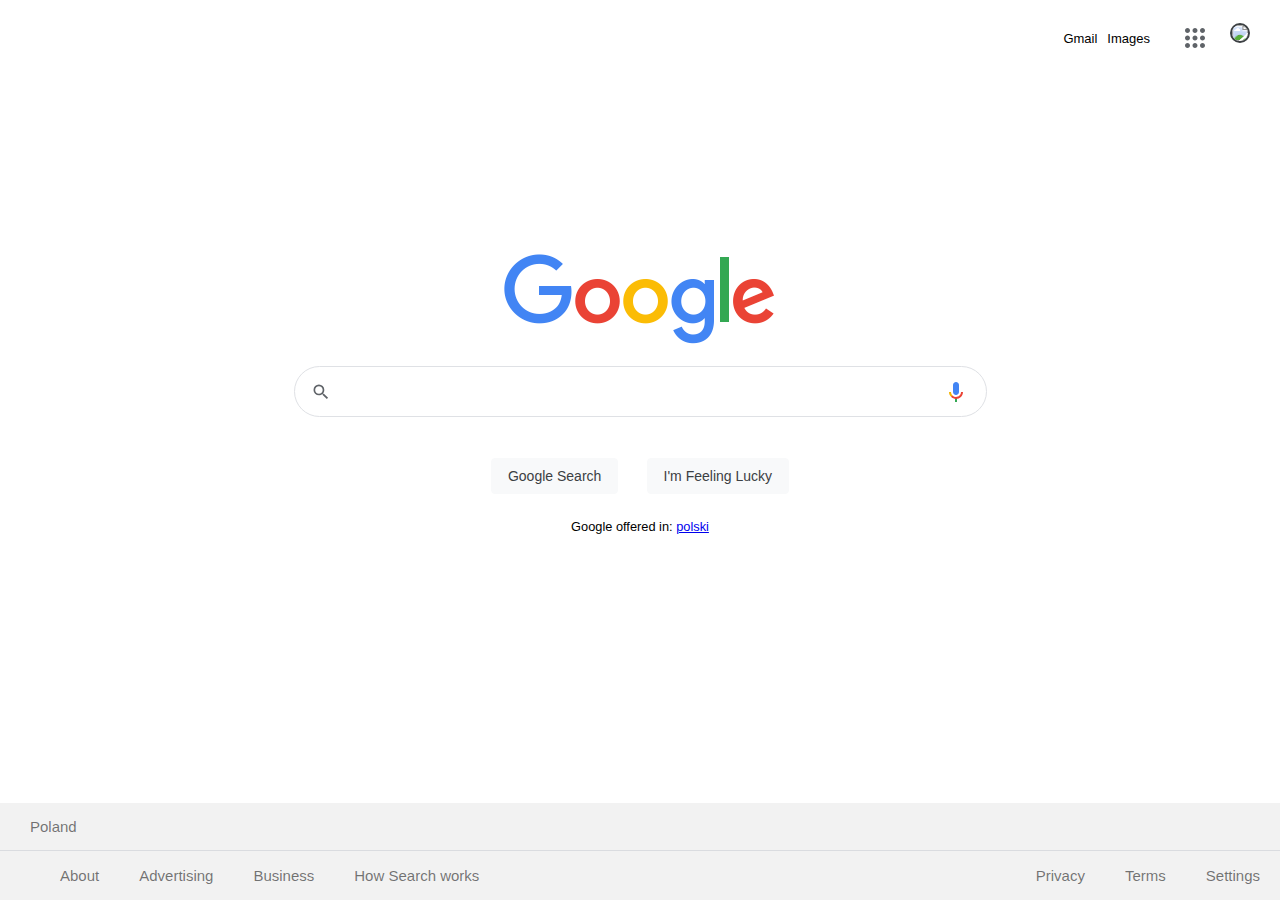
==== index.html @ 6ee1a255 "Changing folder structure" ====
<!DOCTYPE html>
<html lang="en">
<head>
  <meta charset="UTF-8">
  <meta http-equiv="X-UA-Compatible" content="IE=edge">
  <meta name="viewport" content="width=device-width, initial-scale=1.0">
  <title>Google</title>
  <link rel="icon" href="static/images/google-favicon.svg" type="image/x-icon">
  <link rel="stylesheet" href="styles.css">
</head>
<body>
  <header class="header">
    <nav class="navbar">
      <ul>
        <div id="navbar-text-items">
          <li><a class="navbar-link" href="#">Gmail</a></li>
          <li><a class="navbar-link" href="#">Images</a></li>
        </div>
        <div id="navbar-icon-items">
          <li>
            <a class="navbar-link" href="#">
              <div id="img-container">
                <svg viewBox="0 0 24 24">
                  <path d="M6,8c1.1,0 2,-0.9 2,-2s-0.9,-2 -2,-2 -2,0.9 -2,2 0.9,2 2,2zM12,20c1.1,0 2,-0.9 2,-2s-0.9,-2 -2,-2 -2,0.9 -2,2 0.9,2 2,2zM6,20c1.1,0 2,-0.9 2,-2s-0.9,-2 -2,-2 -2,0.9 -2,2 0.9,2 2,2zM6,14c1.1,0 2,-0.9 2,-2s-0.9,-2 -2,-2 -2,0.9 -2,2 0.9,2 2,2zM12,14c1.1,0 2,-0.9 2,-2s-0.9,-2 -2,-2 -2,0.9 -2,2 0.9,2 2,2zM16,6c0,1.1 0.9,2 2,2s2,-0.9 2,-2 -0.9,-2 -2,-2 -2,0.9 -2,2zM12,8c1.1,0 2,-0.9 2,-2s-0.9,-2 -2,-2 -2,0.9 -2,2 0.9,2 2,2zM18,14c1.1,0 2,-0.9 2,-2s-0.9,-2 -2,-2 -2,0.9 -2,2 0.9,2 2,2zM18,20c1.1,0 2,-0.9 2,-2s-0.9,-2 -2,-2 -2,0.9 -2,2 0.9,2 2,2z"></path>
                </svg>
              </div>
            </a>
          </li>
          <li>
            <a class="navbar-link" href="https://github.com/pastepi" target="_blank" >
              <div id="img-container">
                <img class="navbar-profile-pic" src="https://avatars.githubusercontent.com/u/57643748?v=4">
              </div>
            </a>
          </li>
        </div>
      </ul>
    </nav>
  </header>
  <main>
    <section id="main-section-logo">
      <img id="google-logo" alt="Google" src="static/images/googlelogo_color_272x92dp.png">
    </section>
    <section id="main-section-form">
      <form id="form-searchbar" action="">
          <svg class="google-search-icon" focusable="false" xmlns="http://www.w3.org/2000/svg" viewBox="0 0 24 24"><path d="M15.5 14h-.79l-.28-.27A6.471 6.471 0 0 0 16 9.5 6.5 6.5 0 1 0 9.5 16c1.61 0 3.09-.59 4.23-1.57l.27.28v.79l5 4.99L20.49 19l-4.99-5zm-6 0C7.01 14 5 11.99 5 9.5S7.01 5 9.5 5 14 7.01 14 9.5 11.99 14 9.5 14z"></path></svg>
          <input type="text" id="searchbar">
          <svg class="google-mic-icon" focusable="false" viewBox="0 0 24 24" xmlns="http://www.w3.org/2000/svg"><path d="m12 15c1.66 0 3-1.31 3-2.97v-7.02c0-1.66-1.34-3.01-3-3.01s-3 1.34-3 3.01v7.02c0 1.66 1.34 2.97 3 2.97z" fill="#4285f4"></path><path d="m11 18.08h2v3.92h-2z" fill="#34a853"></path><path d="m7.05 16.87c-1.27-1.33-2.05-2.83-2.05-4.87h2c0 1.45 0.56 2.42 1.47 3.38v0.32l-1.15 1.18z" fill="#f4b400"></path><path d="m12 16.93a4.97 5.25 0 0 1 -3.54 -1.55l-1.41 1.49c1.26 1.34 3.02 2.13 4.95 2.13 3.87 0 6.99-2.92 6.99-7h-1.99c0 2.92-2.24 4.93-5 4.93z" fill="#ea4335"></path></svg>
      </form>
      <div id="buttons-container">
        <button class="form-button" type="submit">Google Search</button>
        <button class="form-button" type="submit">I'm Feeling Lucky</button>
      </div>
    </section>
    <p id="translate-offer">Google offered in: <a href="#">polski</a></p>
  </main>
  <footer>
    <p><a class="footer-link" href="#">Poland</a></p>
    <div id="footer-container-links">
      <ul class="footer-list" id="footer-list-left">
        <li><a class="footer-link" href="#">About</a></li>
        <li><a class="footer-link" href="#">Advertising</a></li>
        <li><a class="footer-link" href="#">Business</a></li>
        <li><a class="footer-link" href="#">How Search works</a></li>
      </ul>
      <ul class="footer-list" id="footer-list-right">
        <li><a class="footer-link" href="#">Privacy</a></li>
        <li><a class="footer-link" href="#">Terms</a></li>
        <li><a class="footer-link" href="#">Settings</a></li>
      </ul>
    </div>
  </footer>
</body>
</html>
---- styles.css ----
* {
    box-sizing: border-box;
    
}

body, input, button {
    font-family: arial,sans-serif;
}

body {
    margin: 0;
}

a:visited {
    color: inherit;
}

/* Navbar styles */

.navbar > ul {
    list-style-type: none;
    display: flex;
    flex-direction: row;
    justify-content: flex-end;
    align-items: center;
}

.navbar > ul li {
    padding: 5px;
    font-family: Roboto, RobotoDraft, Arial, sans-serif;
}

.navbar {
    font-size: 13px;
    line-height: 27px;
}

#navbar-text-items, #navbar-icon-items {
    display: flex;
    flex-direction: row;
}

#navbar-icon-items {
    margin-left: 15px;
    margin-right: 10px;
}

.navbar-link {
    text-decoration: none;
    color: inherit;
}

.navbar-link:hover {
    text-decoration: underline;
}

#img-container {
    width: 40px;
    height: 40px;
    padding: 5px;
}

#img-container:hover {
    background-color: rgba(60,64,67,0.08);
    border-radius: 50%;
}

.navbar-profile-pic {
    width: 30px;
    height: auto;
    border-radius: 50%;
    border: 2px solid #3c4043;
}

svg {
    color: #5f6368;
    fill: currentColor;
}


/* Main sections styles */

main {
    display: flex;
    flex-direction: column;
    align-items: center;
    height: 100%;
}

#main-section-logo {
    height: 30vh;
    display: flex;
    align-items: flex-end;
    flex-shrink: 0;
}

#main-section-form {
    display: flex;
    flex-direction: column;
    align-items: center;
    padding: 20px;
    max-height: 160px;
}

#searchbar {
    display: flex;
    height: 44px;
    border: none;
    width: 600px;
    max-width: 80vw;
    font-size: 1.1rem;
    
    outline-style: none;
}

#form-searchbar {
    display: flex;
    align-items: center;
    border: 1px solid #dfe1e5;
    border-radius: 27px;
    padding: 3px 10px 2px 16px;
}

.google-search-icon {
    margin-right: 5px;
    width: 20px;
    height: 20px;
}

.google-mic-icon {
    margin: 8px;
    width: 24px;
    height: 24px;
}

#buttons-container {
    margin: 30px;
    width: 50%;
    display: flex;
    justify-content: space-evenly;
}

.form-button {
    background-color: #f8f9fa;
    border: 1px solid #f8f9fa;
    border-radius: 4px;
    color: #3c4043;
    font-family: arial,sans-serif;
    font-size: 14px;
    margin: 11px 4px;
    padding: 0 16px;
    line-height: 27px;
    height: 36px;
    min-width: 54px;
    text-align: center;
    cursor: pointer;
    user-select: none;
    overflow: hidden;
    text-overflow: ellipsis;
    white-space: nowrap;
}

.form-button:hover {
    box-shadow: 0 1px 1px rgb(0 0 0 / 10%);
    border: 1px solid #dadce0;
}

#translate-offer {
    font-size: 0.8rem;
}

/* Footer styles */

footer {
    display: flex;
    flex-direction: column;
    position: fixed;
    width: 100%;
    bottom: 0;
    left: 0;
    background: #f2f2f2;
    color: rgba(0,0,0,.54);
}

#footer-container-links {
    display: flex;
    flex-direction: row;
    justify-content: space-between;
}

footer > p {
    margin: 0;
    padding: 15px 30px;
    font-size: 15px;
    border-bottom: 1px solid #dadce0;
}

.footer-list {
    list-style-type: none;
    display: flex;
    flex-direction: row;
}

.footer-list li {
    font-size: 15px;
    margin: 0;
    padding: 0 20px;
}

.footer-link {
    text-decoration: none;
    color: rgba(0,0,0,.54);
}

.footer-link:hover {
    text-decoration: underline;
}
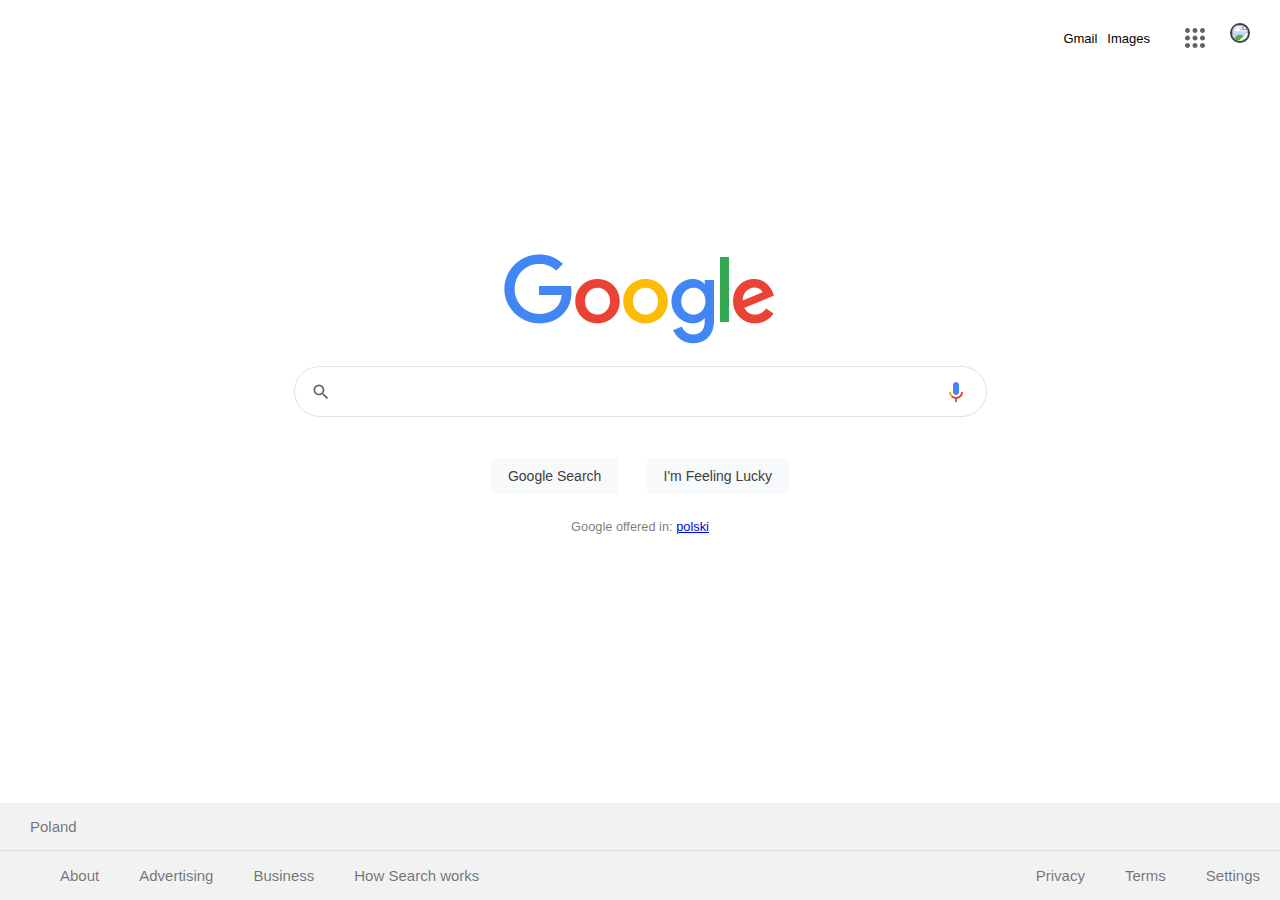
==== commit f533bce7: "BEM-esque refactoring/cleanup" ====
--- a/index.html
+++ b/index.html
@@ -10,16 +10,16 @@
 </head>
 <body>
   <header class="header">
-    <nav class="navbar">
+    <nav class="header__navbar">
       <ul>
-        <div id="navbar-text-items">
-          <li><a class="navbar-link" href="#">Gmail</a></li>
-          <li><a class="navbar-link" href="#">Images</a></li>
+        <div class="header__navbar--text-items">
+          <li><a class="navbar--link" href="#">Gmail</a></li>
+          <li><a class="navbar--link" href="#">Images</a></li>
         </div>
-        <div id="navbar-icon-items">
+        <div class="header__navbar--icon-items">
           <li>
-            <a class="navbar-link" href="#">
-              <div id="img-container">
+            <a class="navbar--link" href="#">
+              <div class="header__navbar--img-container">
                 <svg viewBox="0 0 24 24">
                   <path d="M6,8c1.1,0 2,-0.9 2,-2s-0.9,-2 -2,-2 -2,0.9 -2,2 0.9,2 2,2zM12,20c1.1,0 2,-0.9 2,-2s-0.9,-2 -2,-2 -2,0.9 -2,2 0.9,2 2,2zM6,20c1.1,0 2,-0.9 2,-2s-0.9,-2 -2,-2 -2,0.9 -2,2 0.9,2 2,2zM6,14c1.1,0 2,-0.9 2,-2s-0.9,-2 -2,-2 -2,0.9 -2,2 0.9,2 2,2zM12,14c1.1,0 2,-0.9 2,-2s-0.9,-2 -2,-2 -2,0.9 -2,2 0.9,2 2,2zM16,6c0,1.1 0.9,2 2,2s2,-0.9 2,-2 -0.9,-2 -2,-2 -2,0.9 -2,2zM12,8c1.1,0 2,-0.9 2,-2s-0.9,-2 -2,-2 -2,0.9 -2,2 0.9,2 2,2zM18,14c1.1,0 2,-0.9 2,-2s-0.9,-2 -2,-2 -2,0.9 -2,2 0.9,2 2,2zM18,20c1.1,0 2,-0.9 2,-2s-0.9,-2 -2,-2 -2,0.9 -2,2 0.9,2 2,2z"></path>
                 </svg>
@@ -27,9 +27,9 @@
             </a>
           </li>
           <li>
-            <a class="navbar-link" href="https://github.com/pastepi" target="_blank" >
-              <div id="img-container">
-                <img class="navbar-profile-pic" src="https://avatars.githubusercontent.com/u/57643748?v=4">
+            <a class="navbar--link" href="https://github.com/pastepi" target="_blank" >
+              <div class="header__navbar--img-container">
+                <img class="header__navbar--profile-pic" src="https://avatars.githubusercontent.com/u/57643748?v=4">
               </div>
             </a>
           </li>
@@ -38,35 +38,35 @@
     </nav>
   </header>
   <main>
-    <section id="main-section-logo">
-      <img id="google-logo" alt="Google" src="static/images/googlelogo_color_272x92dp.png">
+    <section class="main__section--logo">
+      <img class="main__section--logo__img" alt="Google" src="static/images/googlelogo_color_272x92dp.png">
     </section>
-    <section id="main-section-form">
-      <form id="form-searchbar" action="">
-          <svg class="google-search-icon" focusable="false" xmlns="http://www.w3.org/2000/svg" viewBox="0 0 24 24"><path d="M15.5 14h-.79l-.28-.27A6.471 6.471 0 0 0 16 9.5 6.5 6.5 0 1 0 9.5 16c1.61 0 3.09-.59 4.23-1.57l.27.28v.79l5 4.99L20.49 19l-4.99-5zm-6 0C7.01 14 5 11.99 5 9.5S7.01 5 9.5 5 14 7.01 14 9.5 11.99 14 9.5 14z"></path></svg>
-          <input type="text" id="searchbar">
-          <svg class="google-mic-icon" focusable="false" viewBox="0 0 24 24" xmlns="http://www.w3.org/2000/svg"><path d="m12 15c1.66 0 3-1.31 3-2.97v-7.02c0-1.66-1.34-3.01-3-3.01s-3 1.34-3 3.01v7.02c0 1.66 1.34 2.97 3 2.97z" fill="#4285f4"></path><path d="m11 18.08h2v3.92h-2z" fill="#34a853"></path><path d="m7.05 16.87c-1.27-1.33-2.05-2.83-2.05-4.87h2c0 1.45 0.56 2.42 1.47 3.38v0.32l-1.15 1.18z" fill="#f4b400"></path><path d="m12 16.93a4.97 5.25 0 0 1 -3.54 -1.55l-1.41 1.49c1.26 1.34 3.02 2.13 4.95 2.13 3.87 0 6.99-2.92 6.99-7h-1.99c0 2.92-2.24 4.93-5 4.93z" fill="#ea4335"></path></svg>
+    <section class="main__section--searchbar">
+      <form class="main__section--searchbar__form" action="">
+          <svg class="searchbar__form--icon-google" focusable="false" xmlns="http://www.w3.org/2000/svg" viewBox="0 0 24 24"><path d="M15.5 14h-.79l-.28-.27A6.471 6.471 0 0 0 16 9.5 6.5 6.5 0 1 0 9.5 16c1.61 0 3.09-.59 4.23-1.57l.27.28v.79l5 4.99L20.49 19l-4.99-5zm-6 0C7.01 14 5 11.99 5 9.5S7.01 5 9.5 5 14 7.01 14 9.5 11.99 14 9.5 14z"></path></svg>
+          <input type="text" class="searchbar__form__input">
+          <svg class="searchbar__form--icon-mic" focusable="false" viewBox="0 0 24 24" xmlns="http://www.w3.org/2000/svg"><path d="m12 15c1.66 0 3-1.31 3-2.97v-7.02c0-1.66-1.34-3.01-3-3.01s-3 1.34-3 3.01v7.02c0 1.66 1.34 2.97 3 2.97z" fill="#4285f4"></path><path d="m11 18.08h2v3.92h-2z" fill="#34a853"></path><path d="m7.05 16.87c-1.27-1.33-2.05-2.83-2.05-4.87h2c0 1.45 0.56 2.42 1.47 3.38v0.32l-1.15 1.18z" fill="#f4b400"></path><path d="m12 16.93a4.97 5.25 0 0 1 -3.54 -1.55l-1.41 1.49c1.26 1.34 3.02 2.13 4.95 2.13 3.87 0 6.99-2.92 6.99-7h-1.99c0 2.92-2.24 4.93-5 4.93z" fill="#ea4335"></path></svg>
       </form>
-      <div id="buttons-container">
-        <button class="form-button" type="submit">Google Search</button>
-        <button class="form-button" type="submit">I'm Feeling Lucky</button>
+      <div class="main__section--buttons-container">
+        <button class="main__section--buttons-container__button" type="submit">Google Search</button>
+        <button class="main__section--buttons-container__button" type="submit">I'm Feeling Lucky</button>
       </div>
     </section>
-    <p id="translate-offer">Google offered in: <a href="#">polski</a></p>
+    <p class="main__p--translate">Google offered in: <a href="#">polski</a></p>
   </main>
   <footer>
-    <p><a class="footer-link" href="#">Poland</a></p>
-    <div id="footer-container-links">
-      <ul class="footer-list" id="footer-list-left">
-        <li><a class="footer-link" href="#">About</a></li>
-        <li><a class="footer-link" href="#">Advertising</a></li>
-        <li><a class="footer-link" href="#">Business</a></li>
-        <li><a class="footer-link" href="#">How Search works</a></li>
+    <p><a class="footer__a" href="#">Poland</a></p>
+    <div class="footer__div--container">
+      <ul class="footer__div__ul">
+        <li><a class="footer__a" href="#">About</a></li>
+        <li><a class="footer__a" href="#">Advertising</a></li>
+        <li><a class="footer__a" href="#">Business</a></li>
+        <li><a class="footer__a" href="#">How Search works</a></li>
       </ul>
-      <ul class="footer-list" id="footer-list-right">
-        <li><a class="footer-link" href="#">Privacy</a></li>
-        <li><a class="footer-link" href="#">Terms</a></li>
-        <li><a class="footer-link" href="#">Settings</a></li>
+      <ul class="footer__div__ul">
+        <li><a class="footer__a" href="#">Privacy</a></li>
+        <li><a class="footer__a" href="#">Terms</a></li>
+        <li><a class="footer__a" href="#">Settings</a></li>
       </ul>
     </div>
   </footer>
--- a/styles.css
+++ b/styles.css
@@ -17,7 +17,7 @@
 
 /* Navbar styles */
 
-.navbar > ul {
+.header__navbar > ul {
     list-style-type: none;
     display: flex;
     flex-direction: row;
@@ -25,47 +25,47 @@
     align-items: center;
 }
 
-.navbar > ul li {
+.header__navbar > ul li {
     padding: 5px;
     font-family: Roboto, RobotoDraft, Arial, sans-serif;
 }
 
-.navbar {
+.header__navbar {
     font-size: 13px;
     line-height: 27px;
 }
 
-#navbar-text-items, #navbar-icon-items {
-    display: flex;
-    flex-direction: row;
-}
-
-#navbar-icon-items {
+.header__navbar--text-items, .header__navbar--icon-items {
+    display: flex;
+    flex-direction: row;
+}
+
+.header__navbar--icon-items {
     margin-left: 15px;
     margin-right: 10px;
 }
 
-.navbar-link {
+.navbar--link {
     text-decoration: none;
     color: inherit;
 }
 
-.navbar-link:hover {
+.navbar--link:hover {
     text-decoration: underline;
 }
 
-#img-container {
+.header__navbar--img-container {
     width: 40px;
     height: 40px;
     padding: 5px;
 }
 
-#img-container:hover {
+.header__navbar--img-container:hover {
     background-color: rgba(60,64,67,0.08);
     border-radius: 50%;
 }
 
-.navbar-profile-pic {
+.header__navbar--profile-pic {
     width: 30px;
     height: auto;
     border-radius: 50%;
@@ -87,14 +87,14 @@
     height: 100%;
 }
 
-#main-section-logo {
+.main__section--logo {
     height: 30vh;
     display: flex;
     align-items: flex-end;
     flex-shrink: 0;
 }
 
-#main-section-form {
+.main__section--searchbar {
     display: flex;
     flex-direction: column;
     align-items: center;
@@ -102,7 +102,7 @@
     max-height: 160px;
 }
 
-#searchbar {
+.searchbar__form__input {
     display: flex;
     height: 44px;
     border: none;
@@ -113,7 +113,7 @@
     outline-style: none;
 }
 
-#form-searchbar {
+.main__section--searchbar__form {
     display: flex;
     align-items: center;
     border: 1px solid #dfe1e5;
@@ -121,26 +121,26 @@
     padding: 3px 10px 2px 16px;
 }
 
-.google-search-icon {
+.searchbar__form--icon-google {
     margin-right: 5px;
     width: 20px;
     height: 20px;
 }
 
-.google-mic-icon {
+.searchbar__form--icon-mic {
     margin: 8px;
     width: 24px;
     height: 24px;
 }
 
-#buttons-container {
+.main__section--buttons-container {
     margin: 30px;
     width: 50%;
     display: flex;
     justify-content: space-evenly;
 }
 
-.form-button {
+.main__section--buttons-container__button {
     background-color: #f8f9fa;
     border: 1px solid #f8f9fa;
     border-radius: 4px;
@@ -160,13 +160,14 @@
     white-space: nowrap;
 }
 
-.form-button:hover {
+.main__section--buttons-container__button:hover {
     box-shadow: 0 1px 1px rgb(0 0 0 / 10%);
     border: 1px solid #dadce0;
 }
 
-#translate-offer {
+.main__p--translate, .main__p--translate:any-link {
     font-size: 0.8rem;
+    color: rgba(0,0,0,.54);
 }
 
 /* Footer styles */
@@ -182,7 +183,7 @@
     color: rgba(0,0,0,.54);
 }
 
-#footer-container-links {
+.footer__div--container {
     display: flex;
     flex-direction: row;
     justify-content: space-between;
@@ -195,24 +196,24 @@
     border-bottom: 1px solid #dadce0;
 }
 
-.footer-list {
+.footer__div__ul {
     list-style-type: none;
     display: flex;
     flex-direction: row;
 }
 
-.footer-list li {
+.footer__div__ul li {
     font-size: 15px;
     margin: 0;
     padding: 0 20px;
 }
 
-.footer-link {
+.footer__a {
     text-decoration: none;
     color: rgba(0,0,0,.54);
 }
 
-.footer-link:hover {
+.footer__a:hover {
     text-decoration: underline;
 }
 
